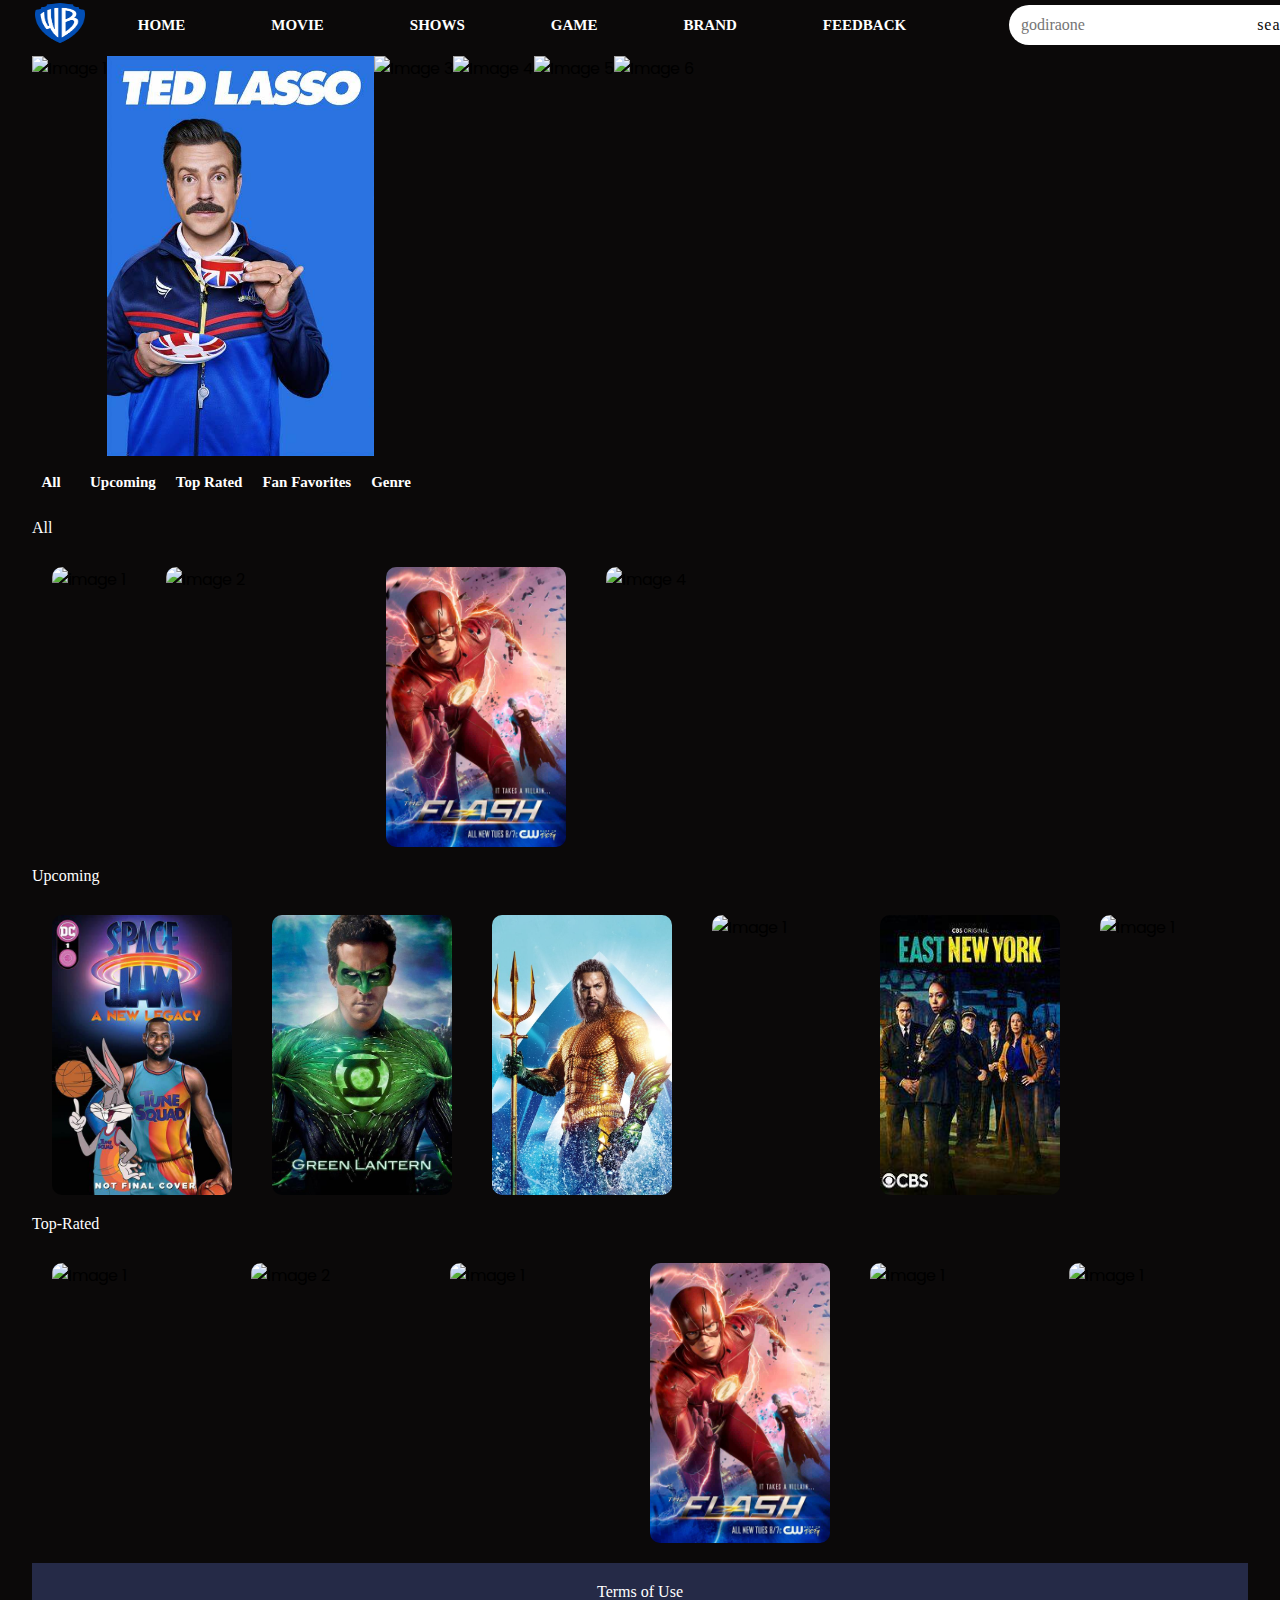
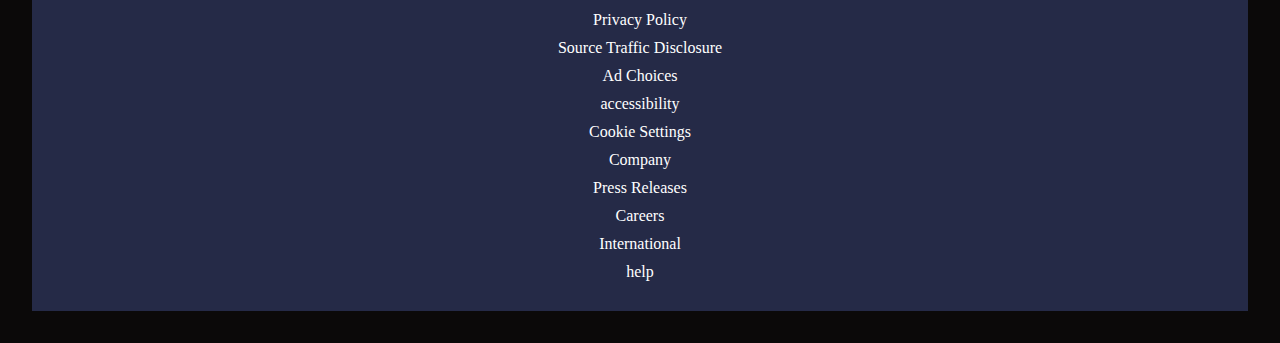
==== INDEX.html @ 83f41ca7 "Add files via upload" ====
<!DOCTYPE html>
<!--[if lt IE 7]>      <html class="no-js lt-ie9 lt-ie8 lt-ie7"> <![endif]-->
<!--[if IE 7]>         <html class="no-js lt-ie9 lt-ie8"> <![endif]-->
<!--[if IE 8]>         <html class="no-js lt-ie9"> <![endif]-->
<!--[if gt IE 8]>      <html class="no-js"> <!--<![endif]-->
<html>
  <head>
    <meta charset="utf-8">
    <meta http-equiv="X-UA-Compatible" content="IE=edge">
    <title>MOIVE WEBSITE</title>
    <meta name="description" content="">
    <meta name="viewport" content="width=device-width, initial-scale=1.0">
    <link rel="stylesheet" href="Stylexternal.css">
    <link rel="stylesheet" href="https://cdnjs.cloudflare.com/ajax/libs/font-awesome/6.4.0/css/all.min.css" integrity="sha512-iecdLmaskl7CVkqkXNQ/ZH/XLlvWZOJyj7Yy7tcenmpD1ypASozpmT/E0iPtmFIB46ZmdtAc9eNBvH0H/ZpiBw==" crossorigin="anonymous" referrerpolicy="no-referrer" />
    <link rel="stylesheet" href="reset.css">
    <link rel="preconnect" href="https://fonts.googleapis.com">
<link rel="preconnect" href="https://fonts.gstatic.com" crossorigin>
<link href="https://fonts.googleapis.com/css2?family=Kaushan+Script&family=Poppins:ital,wght@0,100;0,200;0,300;0,400;0,500;0,600;0,700;0,800;0,900;1,100;1,200;1,300;1,400;1,500;1,600;1,700;1,800;1,900&display=swap" rel="stylesheet">
 
  <style>
    .hidden{
      display: none;
    }
  </style>
</head>
<body>
  <header>
      
    <nav>
      <a href="index.html"><img src="warner-bros-logo-1-1.png" class="logo"></a>

      <ul>
        <li><a href="index.html">HOME</a></li>
        <li><a href="movie.html">MOVIE</a></li>
        <li><a href="shows.html">SHOWS</a></li>
        <li><a href="game.html">GAME</a></li>
        <li><a href="brand.html">BRAND</a></li>
        <li><a href="FEEDBACK.html">FEEDBACK</a></li>
        
      </ul>
     
      <div class="container">
        <form>
          <i class="fa-solid fa-magnifying-glass"></i>
          <input type="text" placeholder="godiraone"> 
          <button type submit>search</button>
        </form>
      </div>
      
    
  </header>

  <section class="hero-banner">
    <!-- Add your hero banner content here -->
    <div class="image-container">
     <img src="Shazam Fury of the God.jpeg" alt="Image 1">
      <img src="show A.jpeg" alt="Image 2">
      <img src="SHOW AAAA.jpeg" alt="Image 3">
      <img src="SHOW BBB.jpeg" alt="Image 4">
      <img src="SHOW AAA.jpg" alt="Image 5">
      <img src="SHHOW B.jpeg" alt="Image 6">
    </div>
   <div class="scroll-arrow">
    <i class="fa-sharp fa-solid fa-angles-left"></i>
   <i class="fa-sharp fa-solid fa-angles-right"></i>
  </div>
  </section>


  <main class="main">


    <nav class="navigation-bar">
      <ul class="nav-list">
        <li><a href="#" onclick="showAll()"><h2>All</h2></a></li>
        <li><a href="#" onclick="showUpcoming()"><h2>Upcoming</h2></a></li>
        <li><a href="#" onclick="showTopRated()"><h2>Top Rated</h2></a></li>
        <li><a href="#"><h2>Fan Favorites</h2></a></li>
        <li class="dropdown">
          <a href="#"><h2>Genre</h2></a>
          <ul class="dropdown-menu">
            <li><a href="#">Action</a></li>
            <li><a href="#">Adventure</a></li>
            <li><a href="#">Comedy</a></li>
            <li><a href="#">Drama</a></li>
          </ul>
        </li>
      </ul>
    </nav>

  
    <section id="all-section" class="section">
        <h2>All</h2>
        <div class="image-container">
       <a href="INFORMATION.html" target="_blank ">
        <img src="Shazam Fury of the God.jpeg" alt="image 1" width="">
       </a>
          <img src="blue beetle compressed.jpg" alt="Image 2">
          <img src="The Flash_ Barry se alia com Forja em novo pôster da série.jpeg" alt="Image 3">
          <img src="The Batman.jpeg" alt="Image 4">
        </div>
      </section>
    
      <section id="upcoming-section" class="section"></section>
        <!-- Add your search bar here -->
        <h2>Upcoming</h2>
        <div class="image-container">
          <img src="brand5.jpeg" alt="Image 1">
          <img src="BRAND AA.jpeg" alt="Image 2">
          <img src="BRAND AAA.jpg" alt="Image 1">
          <img src="MOVIE AAA.jpg" alt="Image 1">
          <img src="east new york.jpeg" alt="Image 1">
          <img src="LEGO DC Super-Villains [Xbox One] compressed.jpg" alt="Image 1">
         
         
        </div>
      </section>
      
      <section id="top-rated-section" class="section"></section>
        <!-- Add your search bar here -->
        <h2>Top-Rated</h2>
        <div class="image-container">
          <img src="The Batman.jpeg" alt="Image 1">
          <img src="blue beetle compressed.jpg" alt="Image 2">
          <img src="The Batman.jpeg" alt="Image 1">
         <img src="The Flash_ Barry se alia com Forja em novo pôster da série.jpeg" alt="Image 3">
         <img src="The Batman.jpeg" alt="Image 1">
         <img src="The Batman.jpeg" alt="Image 1">
    
        </div>
      </section>

      
  <footer>
   
    <!-- footer  -->
    <section class="footer">
    <div class="social-media">
      <a href="#"><i class="fa-brands fa-facebook"></i></a>
      <a href="#"><i class="fa-brands fa-instagram"></i></a>
      <a href="#"><i class="fa-brands fa-youtube"></i></i></a>
      <a href="#"><i class="fa-brands fa-pinterest"></i></i></a>
      <a href="#"><i class="fa-brands fa-twitter"></i></a>
      <a href="#"><i class="fa-solid fa-envelope"></i></a>
    </div>
    <div>
     <a href=""><h2>Terms of Use</h2></a>
     <a href=""> <h2>Privacy Policy</h2>
     <a href=""> <h2>Source Traffic Disclosure</h2>
    <a href=""> <h2>Ad Choices</h2></a>
      <a href=""> <h2>accessibility</h2></a>
        <a href=""> <h2>Cookie Settings</h2></a>
     </div>

      <div>
        <a href=""> <h2>Company</h2></a>
        <a href=""> <h2>Press Releases</h2></a>
        <a href=""> <h2>Careers</h2></a>
        <a href=""> <h2>International</h2></a>
        <a href=""> <h2>help</h2></a>
      </div>
   </section>
 </footer>

 <script>
  function showAll() {
    hideAllSections();
    document.getElementById('all-section').classList.remove('hidden');
  }

  function showUpcoming() {
    hideAllSections();
    document.getElementById('upcoming-section').classList.remove('hidden');
  }

  function showTopRated() {
    hideAllSections();
    document.getElementById('top-rated-section').classList.remove('hidden');
  }

  function hideAllSections() {
    var sections = document.getElementsByClassName('section');
    for (var i = 0; i < sections.length; i++) {
      sections[i].classList.add('hidden');
    }
  }
</script>

</body>
</html>
---- Stylexternal.css ----
/* styles.css */

/* Reset default margin and padding */
*{
  margin: 0;
  padding: 0;
  font-family: poppins;
  box-sizing: border-box;

}
body{
  background:#0B0909;
  min-height: 100;
  position:relative;
    z-index: 1;
    right: 0;
    padding: 2rem;
}
/* Header Styles */

 
header nav{
  width: 100%;
  background-color:#0B0909;
  display: flex;
  justify-content: space-between;
  align-items: center;
  padding: 3px;
  top: 0;
  position: fixed;
  z-index: 1;
}

.logo{
 
  height: 40px;
  width: 50px;

  
}

nav ul {
  list-style-type: none;
  text-align: center;
  padding: 0;
  margin: 0;
  gap: 20px;
  display: flex;
  margin-right: 40px;
  
}

nav ul li {
  
display: inline-block;
  
  
}

nav ul li a {
  color: #fff;
  text-decoration: none;
  font-size: 15px;
  margin-right: 10px;
  padding: 25px 28px;
  font-weight: bold;
 
}

nav ul li a:hover{
  transform: scale(1.1);
  color: #252a47;
  

}

nav.container{
display: flex;
float: left;
right: 30px;
/*top: 0;*/
margin-right: 50px;
}

 form {
  background:#fff;
  width: 300px;
  height: 40px;
  display: flex;
  border-radius: 30px;
}

form input{
  flex: 1;
  border: none;
  outline:none;
}

form button{
  background-color:transparent;
  padding: 5px;
  border: none;
  outline: none;
  color: #0B0909;
  letter-spacing: 1px;
  cursor: pointer;
  
}

form .fa-magnifying-glass{

  align-self: center;
  padding: 5px  6px;
  color: #0B0909;
}



.hero-banner .image-container{

  overflow-x: auto;
  height: 400px;
  width: 100%;
  display: flex;
  margin-top : 2%;
 scrollbar-width: thin;
 scrollbar-color:transparent transparent;
 position: relative; /*added for positioning the arrows */
 

}

.hero-banner .image-container::-webkit-scrollbar{
  width: 6px;
  background-color: #fff;
}

.hero-banner .image-container::-webkit-scrollbar-thumb {
 background-color: #fff;
}

.hero-banner .image-container img{
 /* flex-shrink: 30px;*/
  height: 400px;
  object-fit: cover;
  align-items: center;
  object-position:top ;
  overflow: hidden;
}


/*added styles for the scroll arrows*/

.hero-banner.scroll-arrow {

  position: absolute;
  top: 50%;
  transform: translateY(-50);
  width: 80px;
  height: 20px;
  background-color: #fff;
  border-radius: 50%;
  cursor: pointer;
  z-index: 1;
}

 .hero-banner.scroll-arrow fa-sharp fa-solid fa-angles-left{
  left: 30px;
  color: #f1f1f1;
}

.hero-banner.scroll-arrow fa-sharp fa-solid fa-angles-left{
  right: 30px;
}

.main.navigation-bar {
  background-color: #fff;
  padding: 5px;
}

.main.nav-list {
  list-style-type: none;
  margin: 0;
  padding: 0;
  display: flex;
  justify-content: center;
}

.main.nav-list li {
  margin-right: 20px;
}

.main.nav-list li:last-child {
  margin-right: 0;
}

 main.nav-list li a {
  text-decoration: none;
  color: #333;
  padding: 8px 16px;
  border-radius: 4px;
}

main.nav-list li a:hover {
  background-color: #333;
  color: #fff;
}
.dropdown {
  position: relative;

}

.dropdown-menu {
  display: none;
  position: absolute;
  top: 100%;
  left: 0;
  background-color: #f1f1f1;
  padding: 10px;
  z-index: 1;
}

.dropdown:hover .dropdown-menu {
  display: block;

}

.dropdown-menu li {
  margin-bottom: 5px;
}

.dropdown-menu li a {
  text-decoration: none;
  color: #333;
  padding: 8px 16px;
  border-radius: 4px;
}

.dropdown-menu li a:hover {
  background-color: #333;
  color: #fff;
}



.main.image-container {
  display: flex;
  
  
}

.main .image-container img {
  
 
   height: 300px;
   width: 200px;
  margin: 10px;
  border-radius: 20px;
  padding: 10px;
  position: relative;
}
.main .image-container img:hover{
  transform: scale(1.1);
}


.main .image-container{

  overflow-x: auto;
  width: 100%;
  display: flex;
 scrollbar-width: thin;
 scrollbar-color:transparent transparent;

}

.main .image-container::-webkit-scrollbar{
  width: 6px;
  background-color: transparent;
}

.main .image-container::-webkit-scrollbar-thumb {
 background-color: transparent;;
}
.image-container .text{
  width: 15%;
  float: left;
  padding: 5px;
  margin-right: 15px;
  background: #fff;

}
 
/* Footer Styles */
footer  {
  background: #333;
  color: #fff;
  padding: 15px;
  text-align: center;
}

h2:hover{
  color:#0B0909;
}
h2{
  color: white;
  margin-bottom: 10px;
}
footer  {

  bottom: 0;
  left: 0;
  width: 100%;
  background: #252a47;
  display: grid;
  z-index: -1;
  padding: 15px;
}
footer {
  align-items: baseline;
 margin-right: 5%;
 padding: 20px;

}
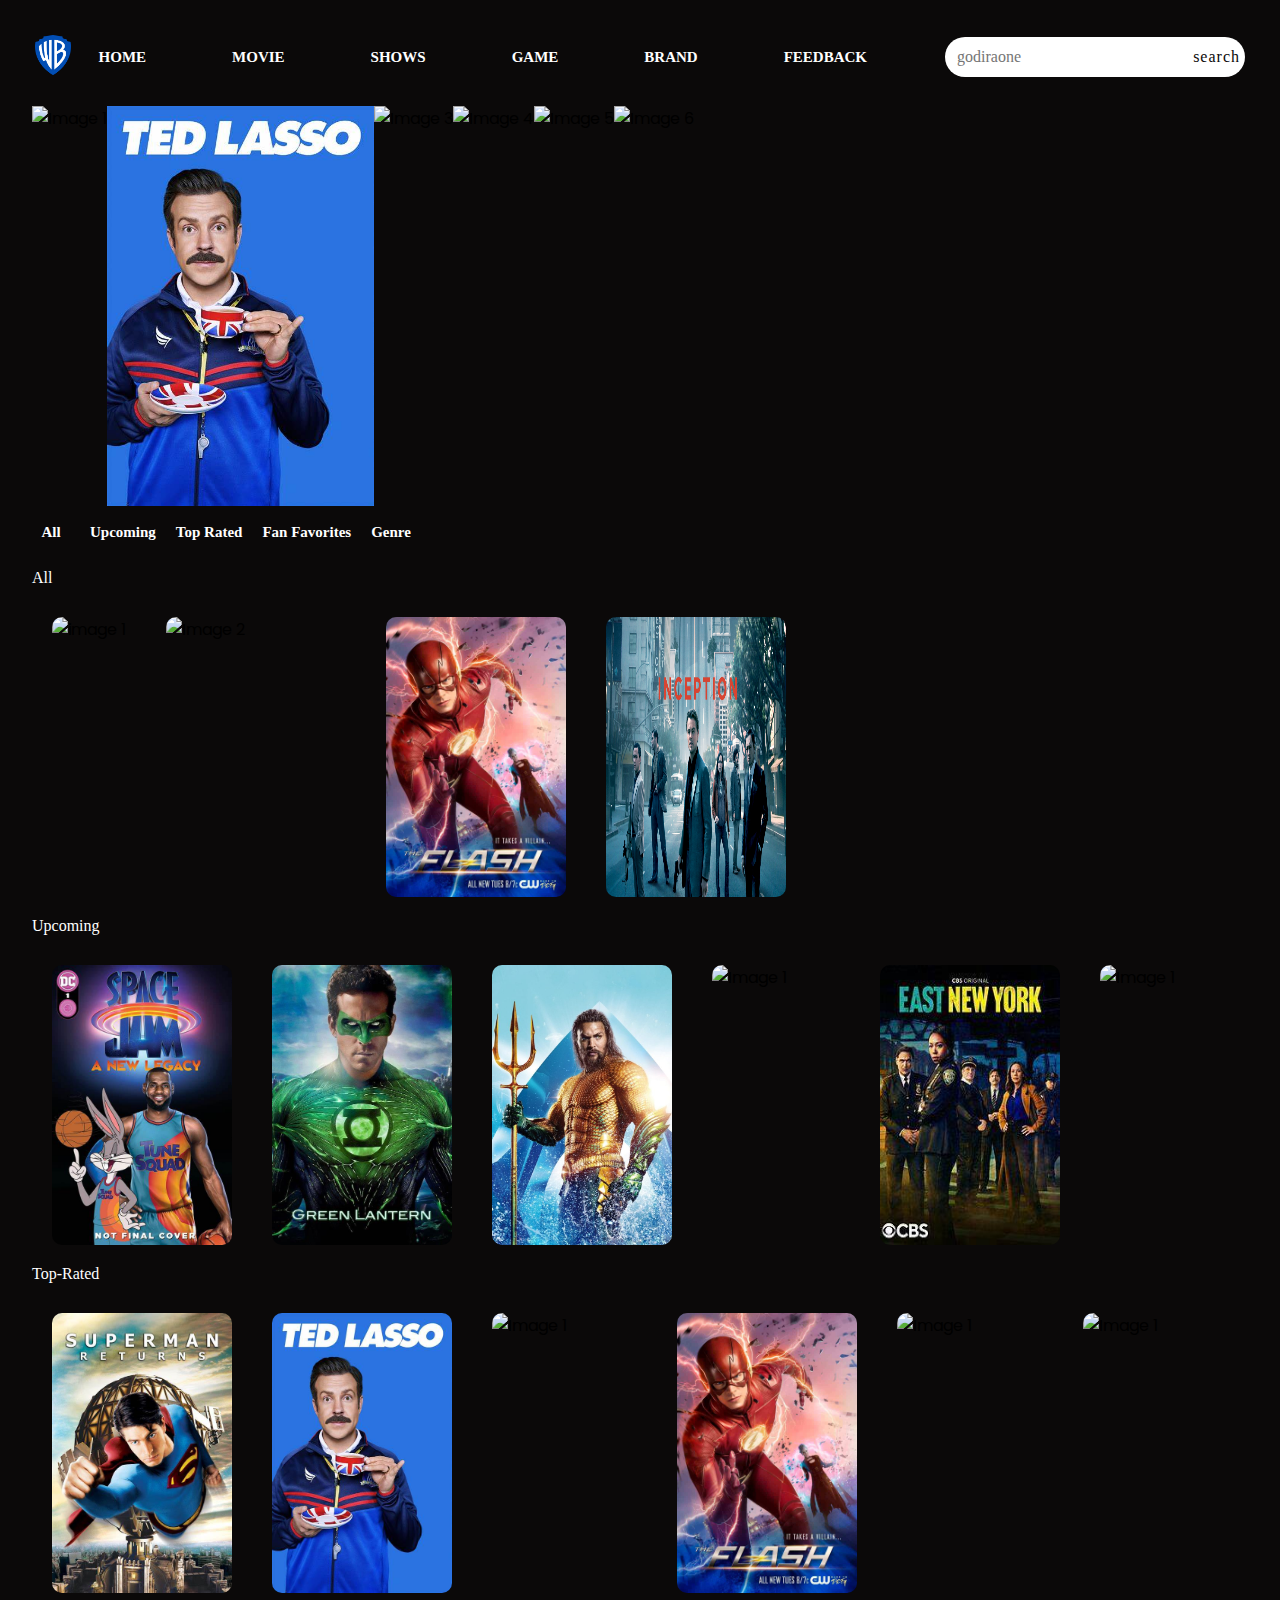
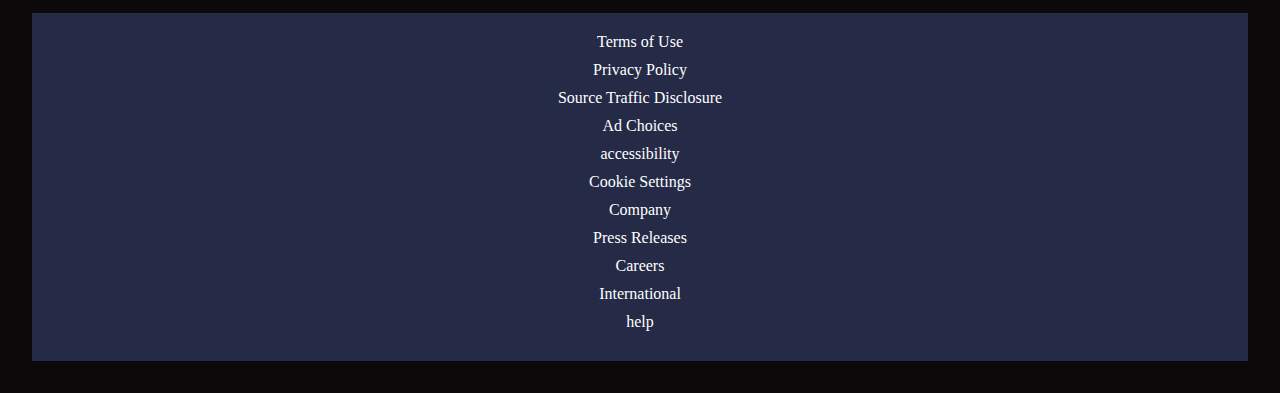
==== commit b09ef3dd: "Add files via upload" ====
--- a/INDEX.html
+++ b/INDEX.html
@@ -94,11 +94,11 @@
         <h2>All</h2>
         <div class="image-container">
        <a href="INFORMATION.html" target="_blank ">
-        <img src="Shazam Fury of the God.jpeg" alt="image 1" width="">
+        <img src="Shazam Fury of the God.jpeg" alt="image 1" title="Shazam">
        </a>
-          <img src="blue beetle compressed.jpg" alt="Image 2">
-          <img src="The Flash_ Barry se alia com Forja em novo pôster da série.jpeg" alt="Image 3">
-          <img src="The Batman.jpeg" alt="Image 4">
+          <img src="SHOW AAAA.jpeg" alt="Image 2" title="Manifest">
+          <img src="The Flash_ Barry se alia com Forja em novo pôster da série.jpeg" alt="Image 3" title="flash">
+          <img src="MOVIE AAAA.jpeg" alt="Image 4" title="inception">
         </div>
       </section>
     
@@ -106,12 +106,12 @@
         <!-- Add your search bar here -->
         <h2>Upcoming</h2>
         <div class="image-container">
-          <img src="brand5.jpeg" alt="Image 1">
-          <img src="BRAND AA.jpeg" alt="Image 2">
-          <img src="BRAND AAA.jpg" alt="Image 1">
-          <img src="MOVIE AAA.jpg" alt="Image 1">
-          <img src="east new york.jpeg" alt="Image 1">
-          <img src="LEGO DC Super-Villains [Xbox One] compressed.jpg" alt="Image 1">
+          <img src="brand5.jpeg" alt="Image 1" title="Space Jam">
+          <img src="BRAND AA.jpeg" alt="Image 2"title="Green lantern">
+          <img src="BRAND AAA.jpg" alt="Image 1" title="Aquaman">
+          <img src="MOVIE AAA.jpg" alt="Image 1" title="Ocean's Eleven">
+          <img src="east new york.jpeg" alt="Image 1" title="East NEW York">
+          <img src="LEGO DC Super-Villains [Xbox One].jpeg" alt="Image 1" title="ledo">
          
          
         </div>
@@ -121,12 +121,12 @@
         <!-- Add your search bar here -->
         <h2>Top-Rated</h2>
         <div class="image-container">
-          <img src="The Batman.jpeg" alt="Image 1">
-          <img src="blue beetle compressed.jpg" alt="Image 2">
-          <img src="The Batman.jpeg" alt="Image 1">
+          <img src="BRAND AAAA.jpeg" alt="Image 1">
+          <img src="show A.jpeg" alt="Image 2">
+          <img src="SHHOW B.jpeg" alt="Image 1">
          <img src="The Flash_ Barry se alia com Forja em novo pôster da série.jpeg" alt="Image 3">
          <img src="The Batman.jpeg" alt="Image 1">
-         <img src="The Batman.jpeg" alt="Image 1">
+         <img src="MOVIE AAA.jpg" alt="Image 1">
     
         </div>
       </section>
--- a/Stylexternal.css
+++ b/Stylexternal.css
@@ -28,7 +28,7 @@
   align-items: center;
   padding: 3px;
   top: 0;
-  position: fixed;
+  position:relative;
   z-index: 1;
 }
 
